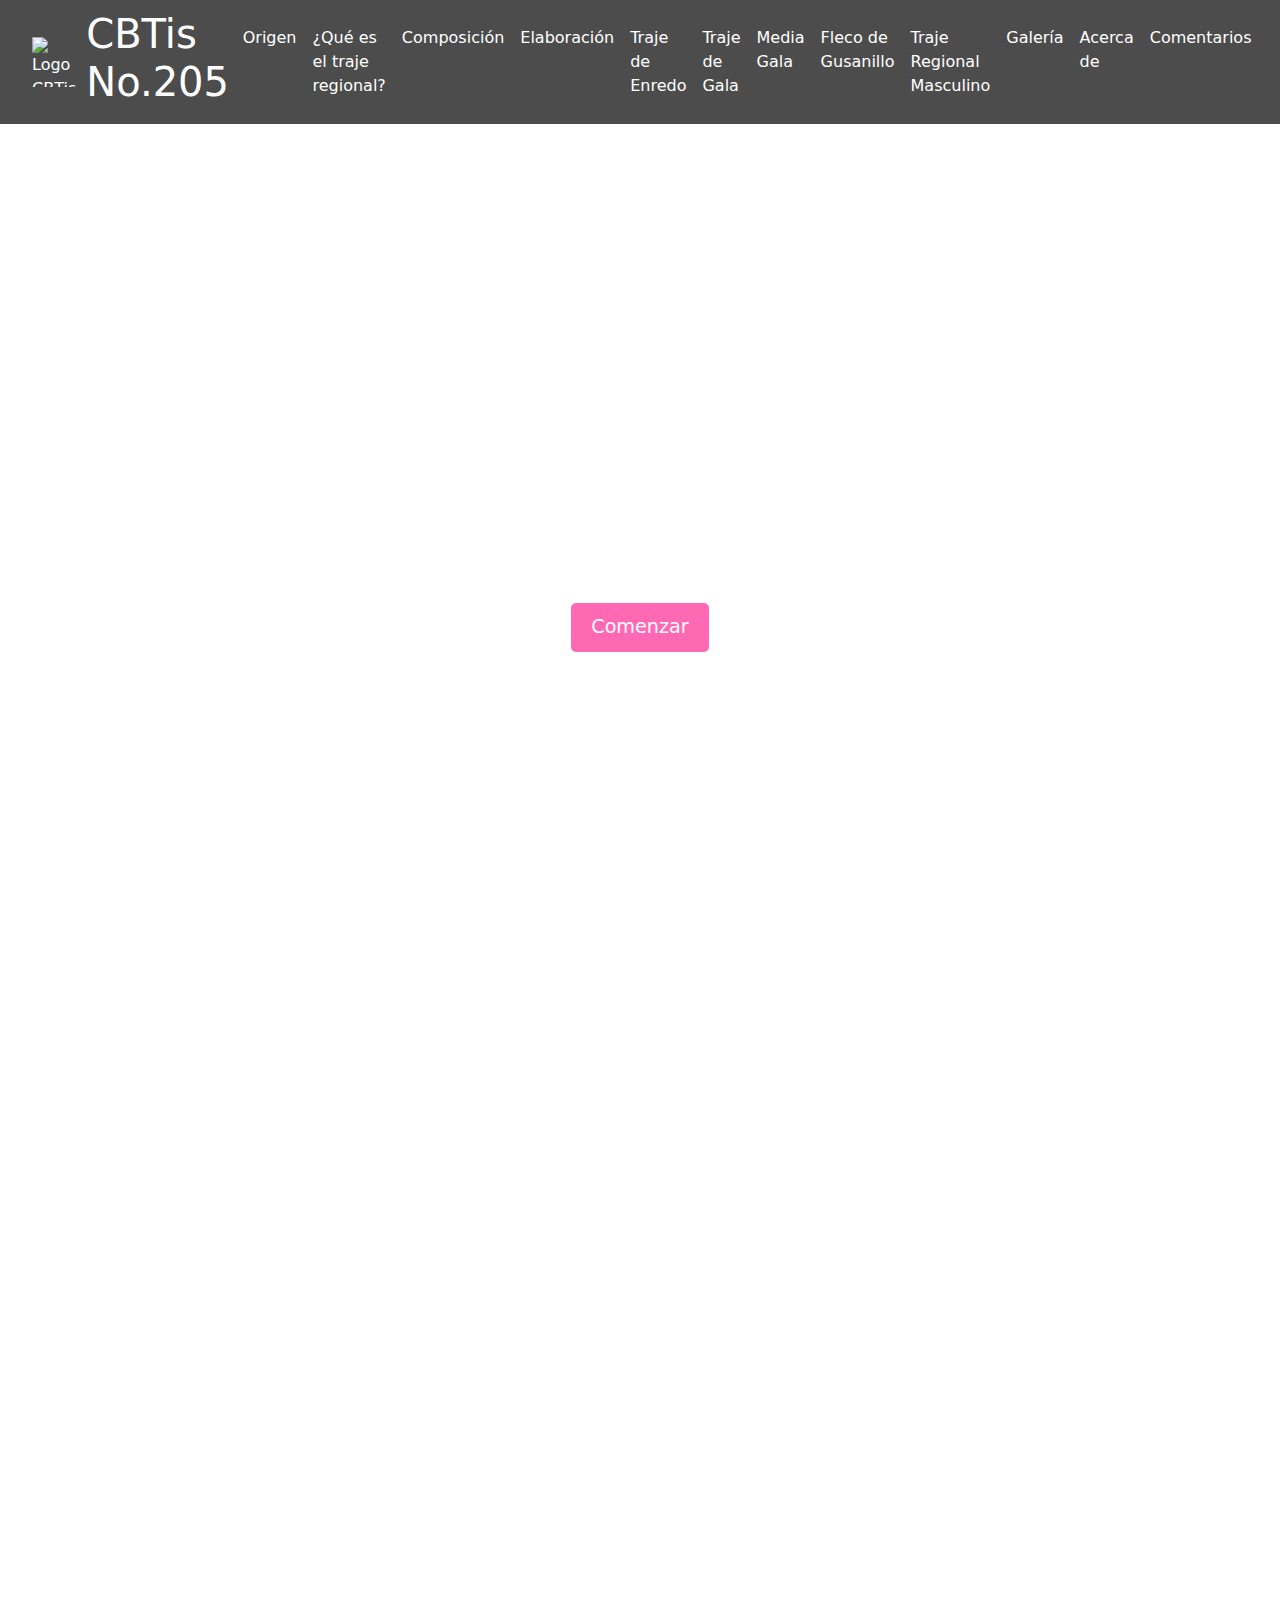
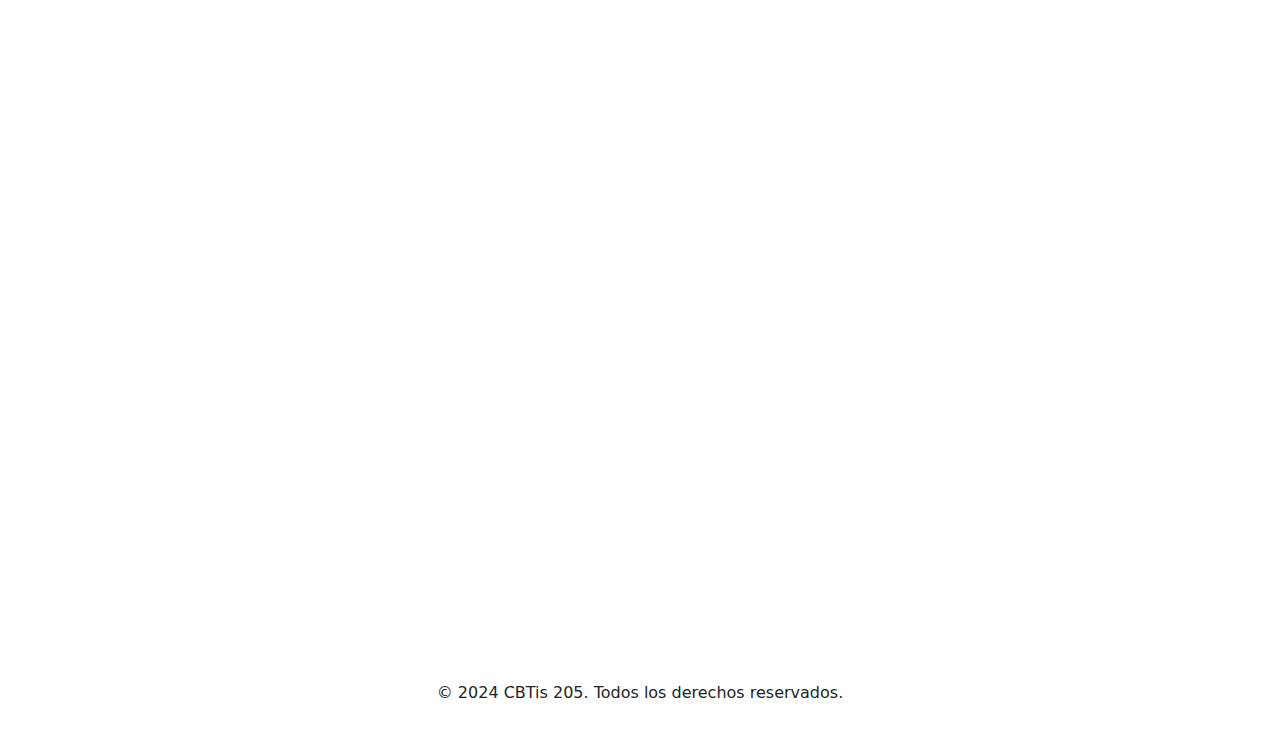
==== index.html @ 99e72f09 "Add files via upload" ====
<!DOCTYPE html>
<html lang="es">
<head>
    <meta charset="UTF-8">
    <meta name="viewport" content="width=device-width, initial-scale=1.0">
    <title>Página de ropa típica de Juchitán</title>
    <link rel="icon" href="logo2.ico" type="image/x-icon">
    <link rel="stylesheet" href="style.css">
    <link href="https://cdn.jsdelivr.net/npm/bootstrap@5.3.1/dist/css/bootstrap.min.css" rel="stylesheet">
    <link href="https://unpkg.com/aos@2.3.1/dist/aos.css" rel="stylesheet">
    <script src="https://cdn.jsdelivr.net/npm/bootstrap@5.3.1/dist/js/bootstrap.bundle.min.js" defer></script>
    <script src="https://unpkg.com/aos@2.3.1/dist/aos.js" defer></script>
    <style>
        html {
            scroll-behavior: smooth;
        }

        .top-nav {
            display: flex;
            justify-content: space-between;
            align-items: center;
            padding: 10px 20px;
            background-color: rgba(0, 0, 0, 0.7); /* Fondo oscuro translúcido */
        }

        .logo-container {
            display: flex;
            align-items: center;
            gap: 10px;
            color: white;
        }

        .logo-container img {
            width: 50px;
            height: 50px;
        }

        .navbar-nav .nav-link {
            color: white;
        }

        .hero {
            background: url('fondo.jpg') no-repeat center center/cover;
            height: 100vh;
            display: flex;
            flex-direction: column;
            justify-content: center;
            align-items: center;
            color: white;
            text-align: center;
        }

        .hero h2 {
            font-size: 3rem;
            margin-bottom: 10px;
        }

        .cta-button {
            background-color: #FF69B4;
            color: white;
            border: none;
            padding: 10px 20px;
            font-size: 1.2rem;
            border-radius: 5px;
            cursor: pointer;
        }

        .main-content {
            padding: 20px;
        }

        .info-card {
            margin: 20px 0;
            padding: 20px;
            background-color: #f8f9fa;
            border-radius: 10px;
            box-shadow: 0 4px 6px rgba(0, 0, 0, 0.1);
        }

        .gallery-section {
            margin-top: 40px;
            text-align: center;
        }
    </style>
</head>
<body>
    <!-- Encabezado con logo y menú hamburguesa -->
    <nav class="navbar navbar-expand-lg navbar-dark top-nav">
        <div class="container-fluid">
            <div class="logo-container">
                <img src="logo1.png" alt="Logo CBTis">
                <h1>CBTis No.205</h1>
            </div>
            <button class="navbar-toggler" type="button" data-bs-toggle="collapse" data-bs-target="#navbarMenu" aria-controls="navbarMenu" aria-expanded="false" aria-label="Toggle navigation">
                <span class="navbar-toggler-icon"></span>
            </button>
            <div class="collapse navbar-collapse" id="navbarMenu">
                <ul class="navbar-nav ms-auto">
                    <li class="nav-item"><a class="nav-link text-white" href="#origen">Origen</a></li>
                    <li class="nav-item"><a class="nav-link text-white" href="que-es.html">¿Qué es el traje regional?</a></li>
                    <li class="nav-item"><a class="nav-link text-white" href="composicion.html">Composición</a></li>
                    <li class="nav-item"><a class="nav-link text-white" href="elaboracion.html">Elaboración</a></li>
                    <li class="nav-item"><a class="nav-link text-white" href="traje-enredo.html">Traje de Enredo</a></li>
                    <li class="nav-item"><a class="nav-link text-white" href="traje-gala.html">Traje de Gala</a></li>
                    <li class="nav-item"><a class="nav-link text-white" href="media-gala.html">Media Gala</a></li>
                    <li class="nav-item"><a class="nav-link text-white" href="fleco-gusanillo.html">Fleco de Gusanillo</a></li>
                    <li class="nav-item"><a class="nav-link text-white" href="traje-masculino.html">Traje Regional Masculino</a></li>
                    <li class="nav-item"><a class="nav-link text-white" href="#galeria">Galería</a></li>
                    <li class="nav-item"><a class="nav-link text-white" href="acerca-de.html">Acerca de</a></li>
                    <li class="nav-item"><a class="nav-link text-white" href="comentarios.html">Comentarios</a></li>
                </ul>
            </div>
        </div>
    </nav>

    <!-- Sección de bienvenida -->
    <header class="hero">
        <div class="hero-content">
            <h2>Ropa típica de Juchitán</h2>
            <p>La esencia de Juchitán en cada prenda.</p>
            <button class="cta-button" onclick="scrollToSection('origen')">Comenzar</button>
        </div>
    </header>

    <!-- Contenido principal -->
    <main class="main-content">
        <section id="origen" class="info-card" data-aos="fade-up">
            <h2>ORIGEN</h2>
            <p style="text-align: justify;">
                El traje típico de Juchitán, conocido como traje de tehuana, se originó en Tehuantepec, Oaxaca. Es utilizado por mujeres zapotecas del Istmo de Tehuantepec, en eventos culturales y festividades.
                ¡Claro! A continuación, te proporciono información extensa sobre el origen del traje regional istmeño:</p>

<p>El traje regional istmeño, también conocido como traje de Tehuano, tiene un origen rico y complejo que se remonta a la época prehispánica. La región del Istmo de Tehuantepec, ubicada en el estado de Oaxaca, México, ha sido habitada por diversas culturas indígenas a lo largo de la historia, cada una con sus propias tradiciones y costumbres.</p>

<h1>*La influencia zapoteca*</h1>

<p>La cultura zapoteca fue una de las primeras en habitar la región del Istmo de Tehuantepec. Los zapotecas fueron un pueblo avanzado que desarrolló una rica cultura y una sofisticada organización social. Su influencia en la región se refleja en la arquitectura, la cerámica y la vestimenta tradicional.</p>

<h1>*La conquista española*</h1>

<p>Con la llegada de los conquistadores españoles en el siglo XVI, la región del Istmo de Tehuantepec experimentó un proceso de colonización y evangelización. Los españoles introdujeron nuevas tecnologías, costumbres y creencias que se fusionaron con las tradiciones indígenas.</p>

<h1>*La influencia africana*</h1>

<p>Durante el período colonial, la región del Istmo de Tehuantepec también recibió la influencia de la cultura africana, ya que muchos esclavos africanos fueron traídos a la región para trabajar en las haciendas y los campos de cultivo. La influencia africana se refleja en la música, la danza y la vestimenta tradicional de la región.</p>

<h1>*La formación del traje regional istmeño*</h1>

<p>El traje regional istmeño se formó a partir de la fusión de estas influencias culturales. El traje se caracteriza por su diseño único, que combina elementos de la vestimenta indígena, española y africana.</p>

<h1>*La camisa y el pantalón*</h1>

<p> La camisa y el pantalón son los componentes principales del traje regional istmeño. La camisa es de manga larga y se adorna con encajes y bordados de colores vivos. El pantalón es de tela gruesa y se ajusta a la pierna, se sujeta con una faja de cuero.</p>

<h1>*La importancia cultural del traje regional istmeño*</h1>

<p>El traje regional istmeño es una parte importante de la identidad cultural de la región. Se utiliza en ocasiones especiales, como fiestas, celebraciones y rituales, y es un símbolo de la rica herencia cultural de la región.</p>

<p>En resumen, el traje regional istmeño es el resultado de la fusión de influencias culturales indígenas, españolas y africanas. Su diseño único y su rica ornamentación lo convierten en un símbolo importante de la identidad cultural de la región del Istmo de Tehuantepec.
            </p>
        </section>

        <!-- Galería de imágenes -->
        <section id="galeria" class="gallery-section" data-aos="fade-up">
            <h2>Galería</h2>
            <div id="carouselGallery" class="carousel slide" data-bs-ride="carousel">
                <div class="carousel-inner">
                    <div class="carousel-item active">
                        <a href="imagen.html"><img src="imagen11.png" class="d-block w-100" alt="Imagen 1"></a>
                    </div>
                    <div class="carousel-item">
                        <a href="imagen.html"><img src="imagen2.png" class="d-block w-100" alt="Imagen 2"></a>
                    </div>
                    <div class="carousel-item">
                        <a href="imagen.html"><img src="imagen3.png" class="d-block w-100" alt="Imagen 3"></a>
                    </div>
                    <div class="carousel-item">
                        <a href="imagen.html"><img src="imagen4.png" class="d-block w-100" alt="Imagen 4"></a>
                    </div>
                </div>
                <button class="carousel-control-prev" type="button" data-bs-target="#carouselGallery" data-bs-slide="prev">
                    <span class="carousel-control-prev-icon" aria-hidden="true"></span>
                    <span class="visually-hidden">Anterior</span>
                </button>
                <button class="carousel-control-next" type="button" data-bs-target="#carouselGallery" data-bs-slide="next">
                    <span class="carousel-control-next-icon" aria-hidden="true"></span>
                    <span class="visually-hidden">Siguiente</span>
                </button>
            </div>
        </section>
    </main>

    <!-- Pie de página -->
    <footer class="text-center py-3">
        <p>&copy; 2024 CBTis 205. Todos los derechos reservados.</p>
    </footer>

    <script>
        document.addEventListener('DOMContentLoaded', function () {
            AOS.init(); // Inicializa AOS (Animate On Scroll)
        });
        function scrollToSection(sectionId) {
            document.getElementById(sectionId).scrollIntoView({ behavior: 'smooth' });
        }
    </script>
</body>
</html>
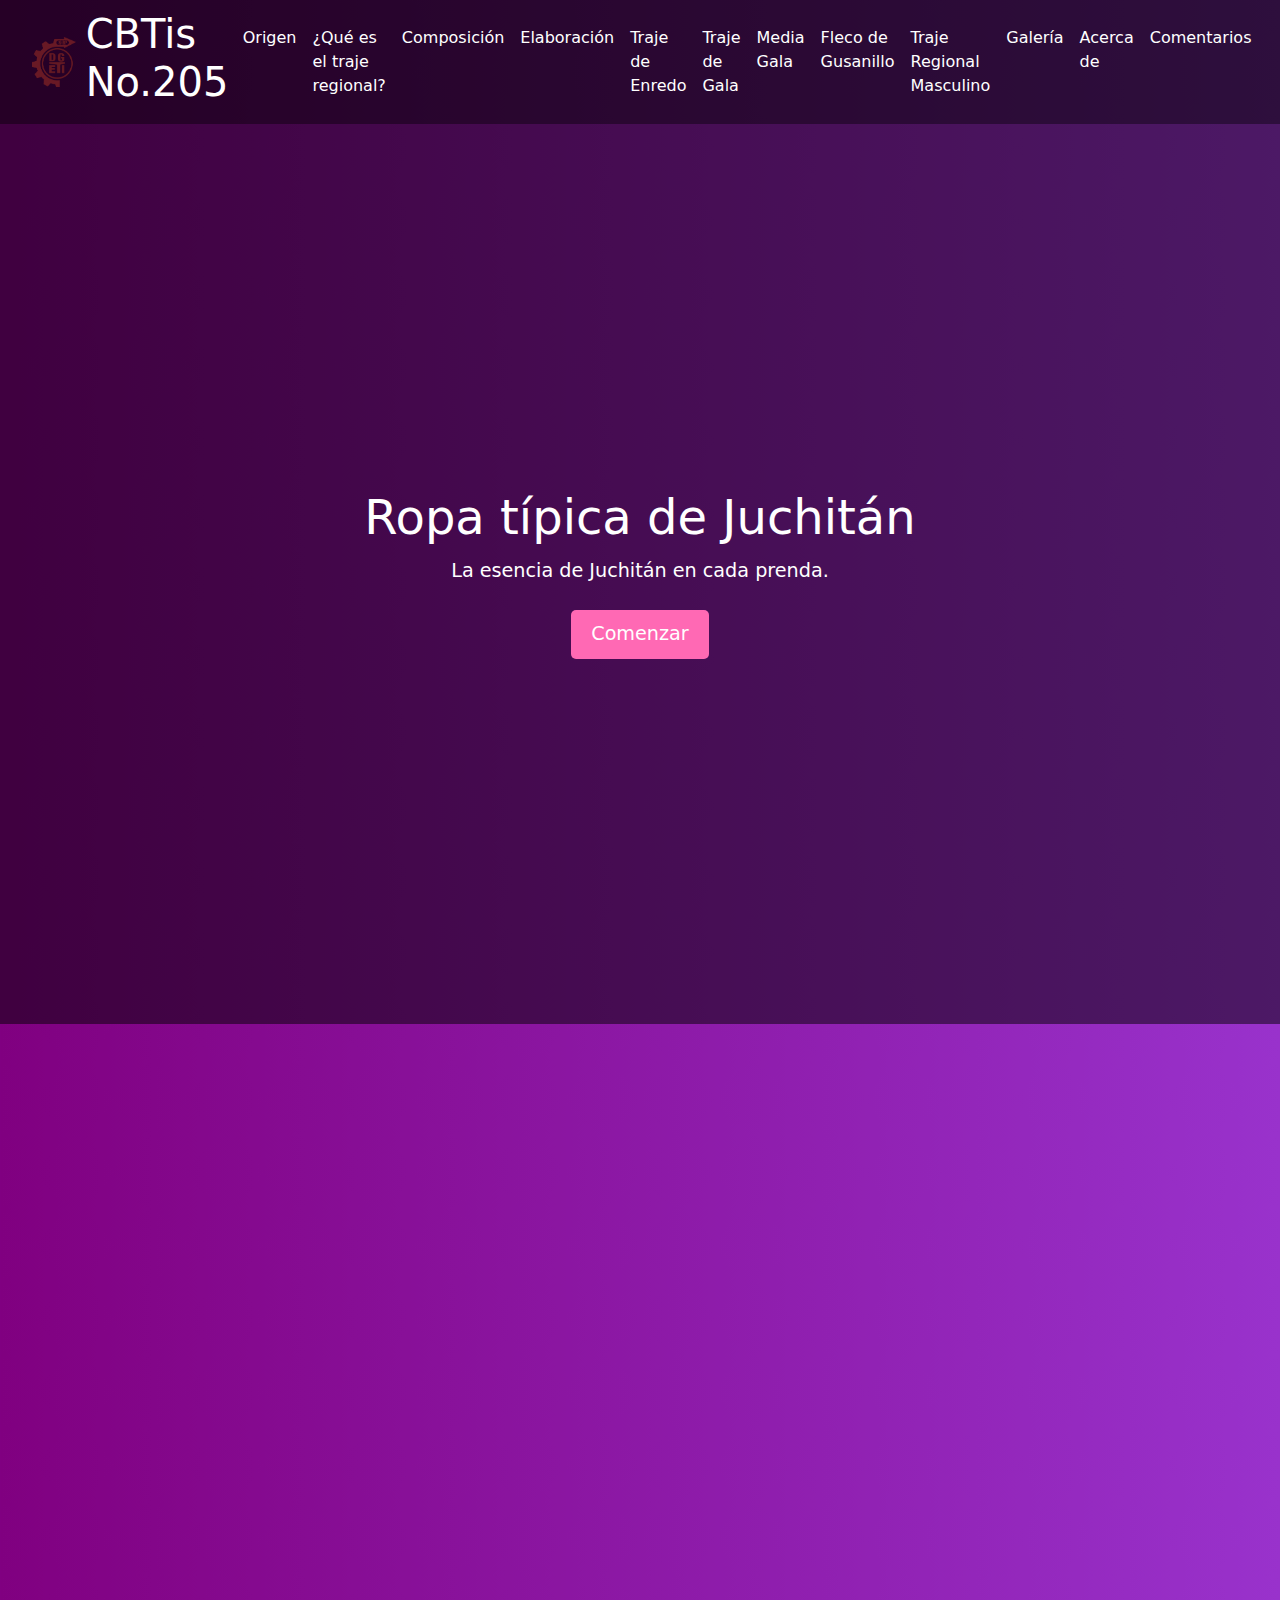
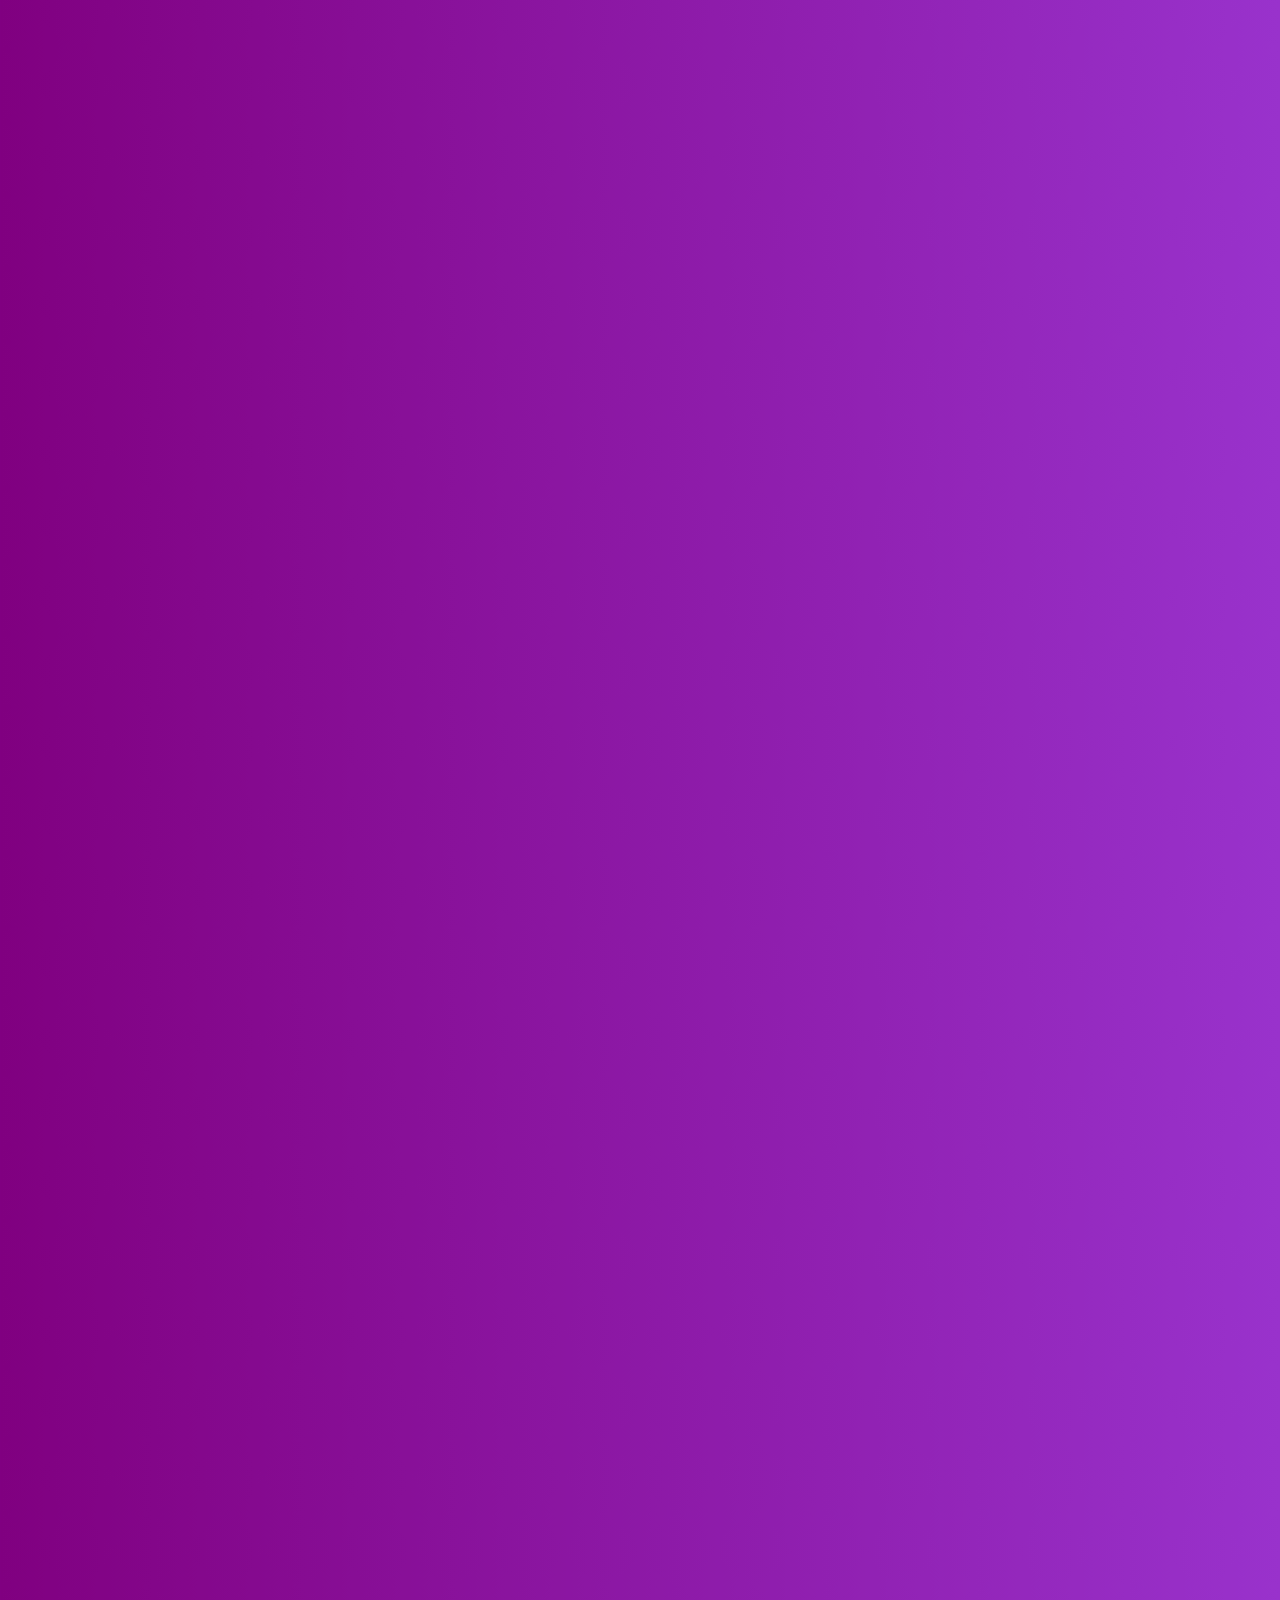
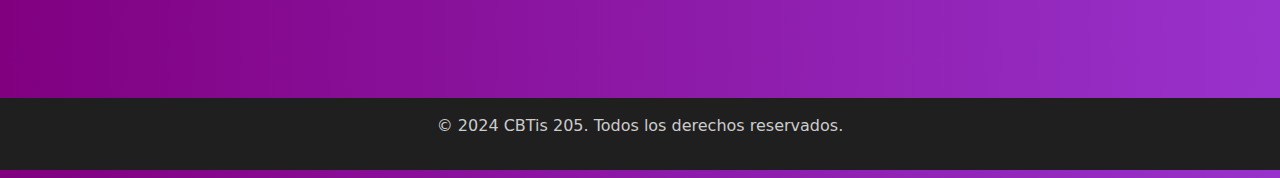
==== commit 470f4c78: "Update index.html" ====
--- a/index.html
+++ b/index.html
@@ -88,7 +88,7 @@
     <nav class="navbar navbar-expand-lg navbar-dark top-nav">
         <div class="container-fluid">
             <div class="logo-container">
-                <img src="logo1.png" alt="Logo CBTis">
+                <img src="Logo1.png" alt="Logo CBTis">
                 <h1>CBTis No.205</h1>
             </div>
             <button class="navbar-toggler" type="button" data-bs-toggle="collapse" data-bs-target="#navbarMenu" aria-controls="navbarMenu" aria-expanded="false" aria-label="Toggle navigation">
--- a/style.css
+++ b/style.css
@@ -0,0 +1,275 @@
+/* General */
+* {
+    margin: 0;
+    padding: 0;
+    box-sizing: border-box;
+}
+
+body {
+    font-family: 'Arial', sans-serif;
+    background-color: #121212;
+    color: #FFF;
+    line-height: 1.6;
+    overflow-x: hidden;
+}
+
+/* Hero Section */
+.hero {
+    position: relative;
+    background: url('FONDO.Jpg') no-repeat center center;
+    background-size: cover;
+    background-attachment: fixed;
+    height: 100vh;
+    color: #FFF;
+    display: flex;
+    flex-direction: column;
+    justify-content: center;
+    align-items: center;
+    text-align: center;
+    overflow: hidden;
+}
+
+.hero::before {
+    content: '';
+    position: absolute;
+    top: 0;
+    left: 0;
+    width: 100%;
+    height: 100%;
+    background: rgba(0, 0, 0, 0.5); /* Color de la superposición (negro semitransparente) */
+    z-index: 1; /* Coloca la superposición debajo del contenido */
+}
+
+.hero * {
+    position: relative;
+    z-index: 2; /* Asegúrate de que el contenido esté por encima de la superposición */
+}
+
+.hero-content h2 {
+    font-size: 2.5rem;
+    margin-bottom: 0.5rem;
+}
+
+.hero-content p {
+    font-size: 1.2rem;
+    margin-bottom: 1.5rem;
+}
+
+.cta-button {
+    background-color: #00BFFF;
+    color: #FFF;
+    border: none;
+    padding: 10px 20px;
+    cursor: pointer;
+    border-radius: 5px;
+    transition: background-color 0.3s;
+}
+
+.cta-button:hover {
+    background-color: #0088CC;
+}
+
+/* Top Navigation */
+.top-nav {
+    display: flex;
+    justify-content: space-between;
+    align-items: center;
+    background-color: #1F1F1F;
+    padding: 10px 20px;
+    position: fixed;
+    width: 100%;
+    top: 0;
+    z-index: 1000;
+}
+
+.logo-container {
+    display: flex;
+    align-items: center;
+}
+
+.logo {
+    width: 40px;
+    margin-right: 10px;
+}
+
+.nav-links {
+    display: flex;
+    list-style: none;
+}
+
+.nav-links li {
+    margin: 0 15px;
+}
+
+.nav-links a {
+    color: #FFF;
+    text-decoration: none;
+    font-weight: bold;
+    transition: color 0.3s;
+}
+
+.nav-links a:hover {
+    color: #00BFFF;
+}
+
+.user-icon {
+    font-size: 1.5rem;
+}
+
+/* Main Content */
+.main-content {
+    padding: 100px 20px;
+    display: flex;
+    flex-direction: column;
+    align-items: center;
+}
+
+.info-card {
+    background-color: #1E1E1E;
+    padding: 20px;
+    margin: 20px;
+    border-radius: 10px;
+    width: 90%;
+    max-width: 800px;
+    box-shadow: 0 4px 15px rgba(0, 0, 0, 0.5);
+    transition: transform 0.3s;
+}
+
+.info-card:hover {
+    transform: translateY(-10px);
+}
+
+.feature-image {
+    width: 100%;
+    border-radius: 5px;
+    margin-top: 15px;
+}
+
+/* Footer */
+footer {
+    background-color: #1F1F1F;
+    text-align: center;
+    padding: 20px;
+    position: relative;
+    width: 100%;
+    color: #CCC;
+}
+
+/* Animations (AOS) */
+[data-aos] {
+    opacity: 0;
+    transition-property: opacity, transform;
+    transition-duration: 1s;
+}
+
+[data-aos="fade-up"] {
+    transform: translateY(20px);
+    opacity: 1;
+}
+/* Asegúrate de que el contenedor de partículas ocupe todo el área de hero */
+#particles-js {
+    position: absolute;
+    width: 100%;
+    height: 100%;
+    top: 0;
+    left: 0;
+    z-index: 0; /* Las partículas deben estar detrás del contenido */
+}
+
+.hero {
+    position: relative; /* Para que el #particles-js se posicione correctamente */
+    overflow: hidden; /* Asegura que nada se desborde */
+}
+
+.hero-content {
+    position: relative; /* El contenido debe estar por encima de las partículas */
+    z-index: 2; /* Asegúrate de que el contenido del hero esté sobre las partículas */
+}
+
+.justificado {
+        text-align: justify;
+}
+/* styles.css */
+body {
+    margin: 0;
+    font-family: Arial, sans-serif;
+    background-color: #f4f4f4;
+}
+
+.navbar {
+    display: flex;
+    justify-content: space-between;
+    align-items: center;
+    background-color: #333;
+    padding: 10px 20px;
+    color: white;
+    position: relative;
+}
+
+.menu-icon {
+    display: flex;
+    flex-direction: column;
+    justify-content: space-between;
+    width: 30px;
+    height: 24px;
+    cursor: pointer;
+}
+
+.menu-icon span {
+    display: block;
+    width: 100%;
+    height: 4px;
+    background-color: white;
+    border-radius: 2px;
+    transition: 0.3s;
+}
+
+.menu {
+    list-style: none;
+    display: none; /* Oculta el menú inicialmente */
+    margin: 0;
+    padding: 0;
+    position: absolute;
+    top: 50px;
+    right: 20px;
+    background-color: #444;
+    border-radius: 5px;
+    box-shadow: 0px 4px 8px rgba(0, 0, 0, 0.2);
+}
+
+.menu.active {
+    display: block; /* Muestra el menú cuando tiene la clase 'active' */
+}
+
+.menu li {
+    padding: 10px;
+}
+
+.menu li a {
+    text-decoration: none;
+    color: white;
+    transition: color 0.3s;
+}
+
+.menu li a:hover {
+    color: #ff69b4;
+}
+
+/* Opcional: efectos en el ícono */
+.menu-icon.active span:nth-child(1) {
+    transform: rotate(45deg) translate(5px, 5px);
+}
+
+.menu-icon.active span:nth-child(2) {
+    opacity: 0;
+}
+
+.menu-icon.active span:nth-child(3) {
+    transform: rotate(-45deg) translate(5px, -5px);
+}
+body {
+    background-color: #800080; /* Color morado */
+}
+body {
+    background: linear-gradient(to right, #800080, #9932CC); /* Degradado de morado */
+}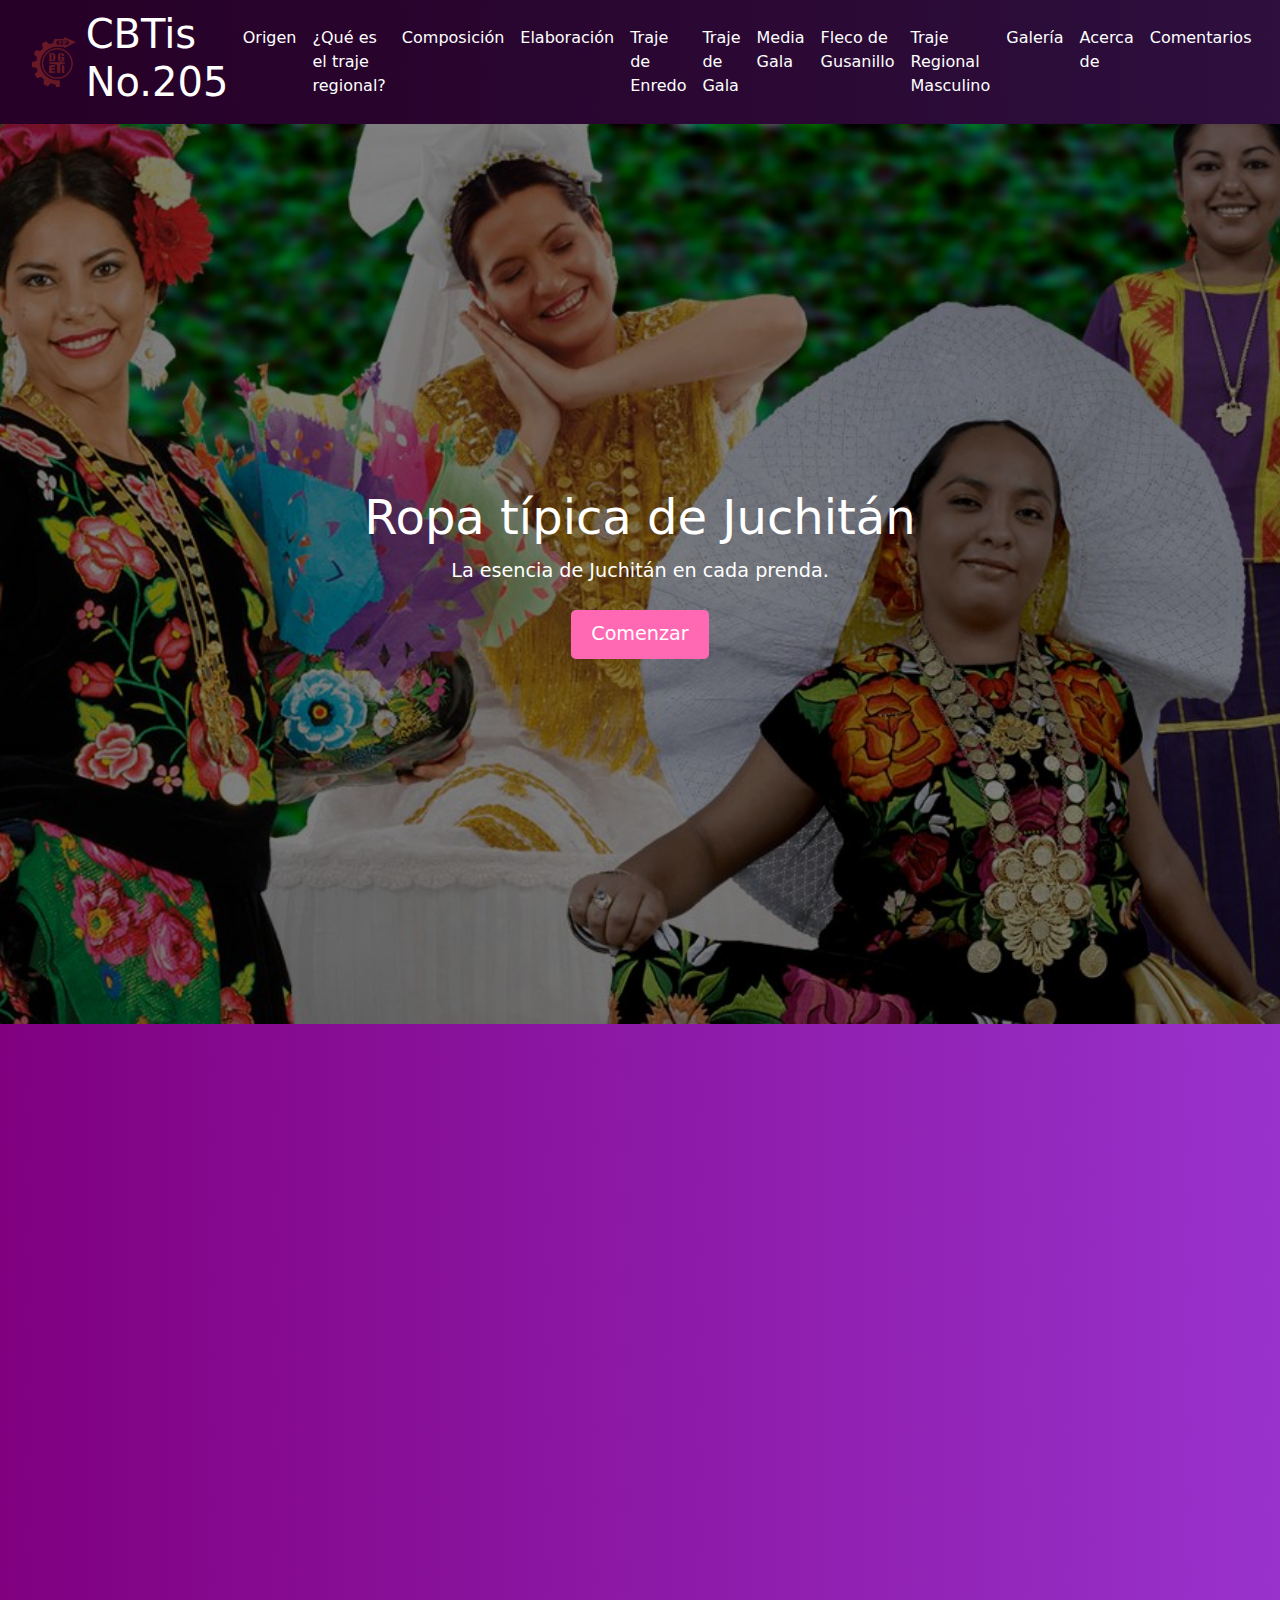
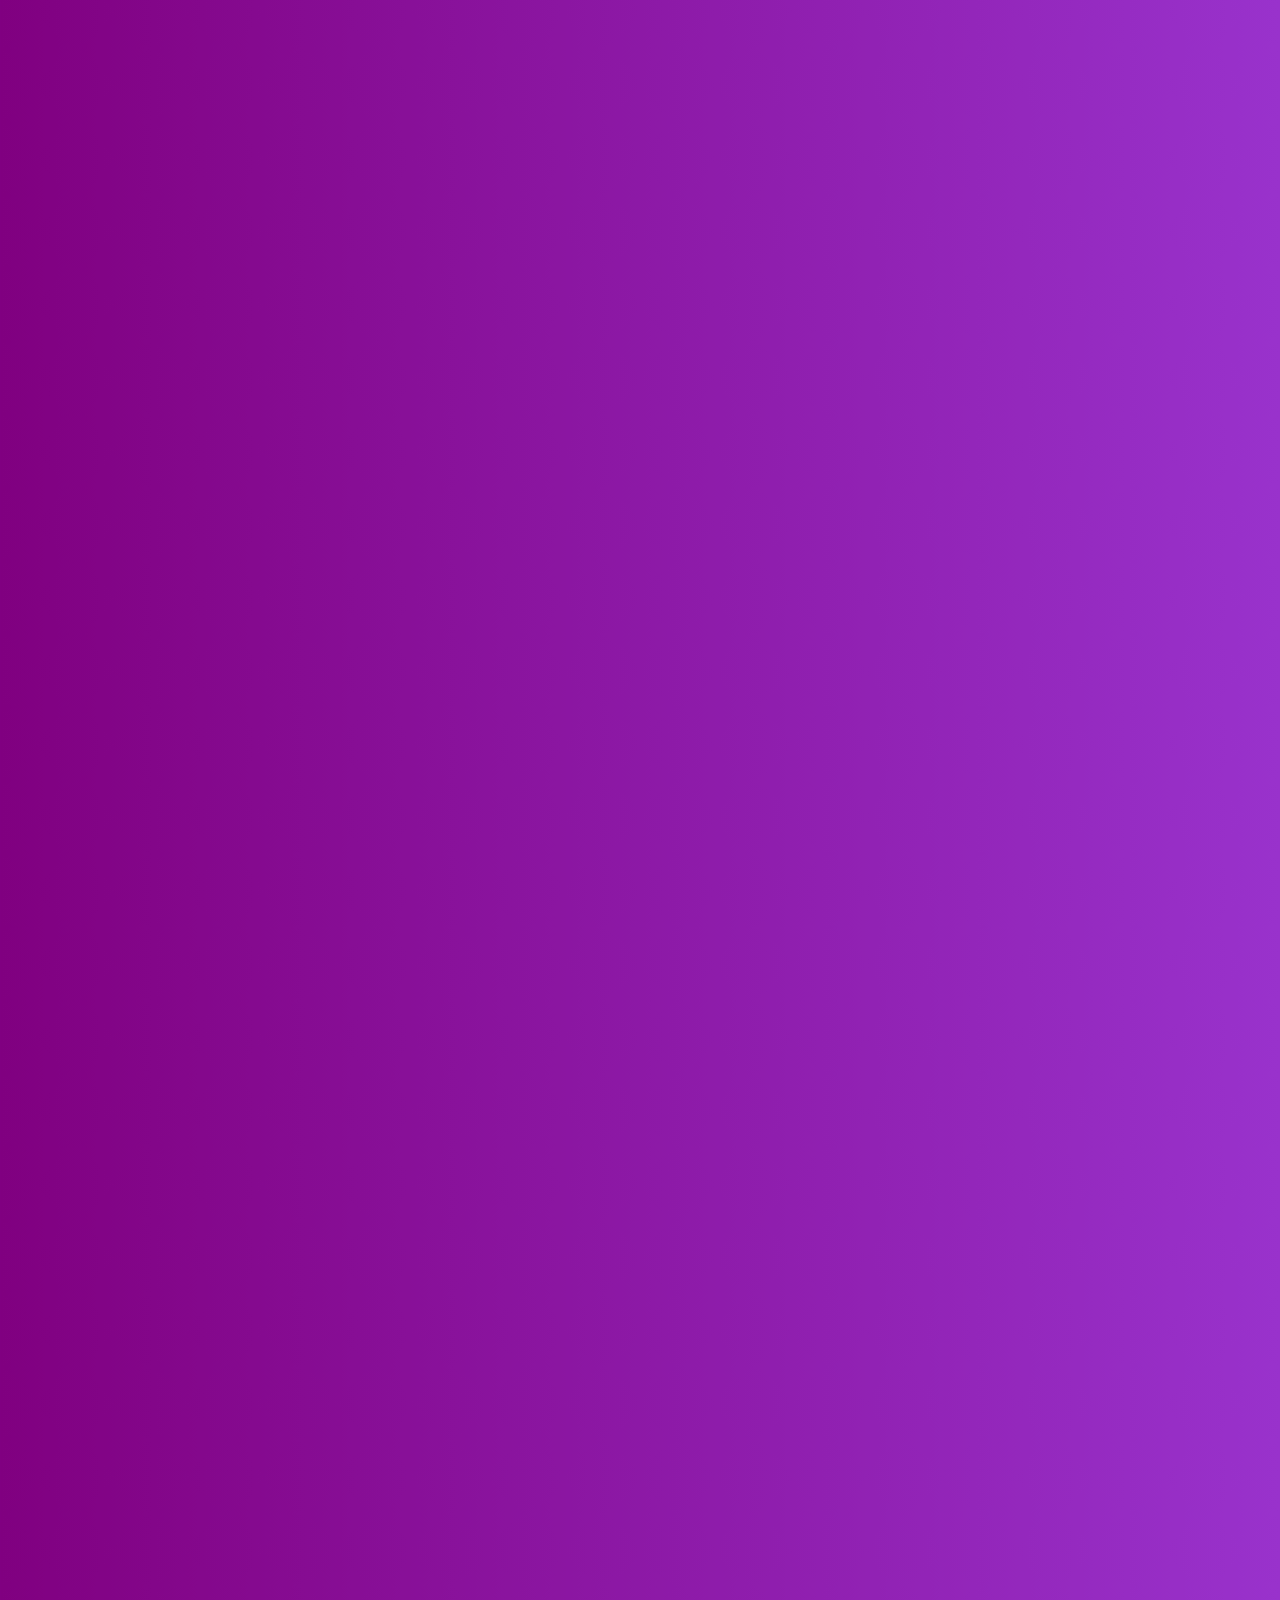
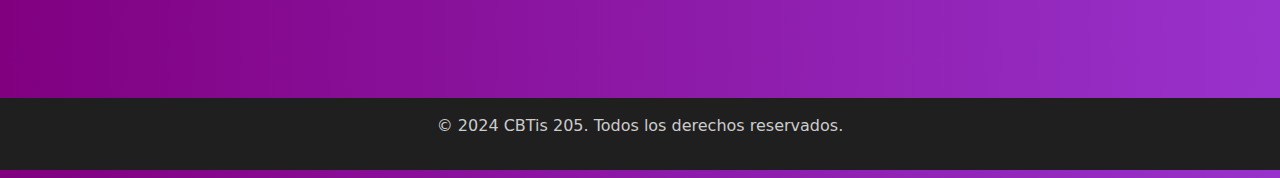
==== commit f786975d: "Update index.html" ====
--- a/index.html
+++ b/index.html
@@ -40,7 +40,7 @@
         }
 
         .hero {
-            background: url('fondo.jpg') no-repeat center center/cover;
+            background: url('FONDO.jpg') no-repeat center center/cover;
             height: 100vh;
             display: flex;
             flex-direction: column;
